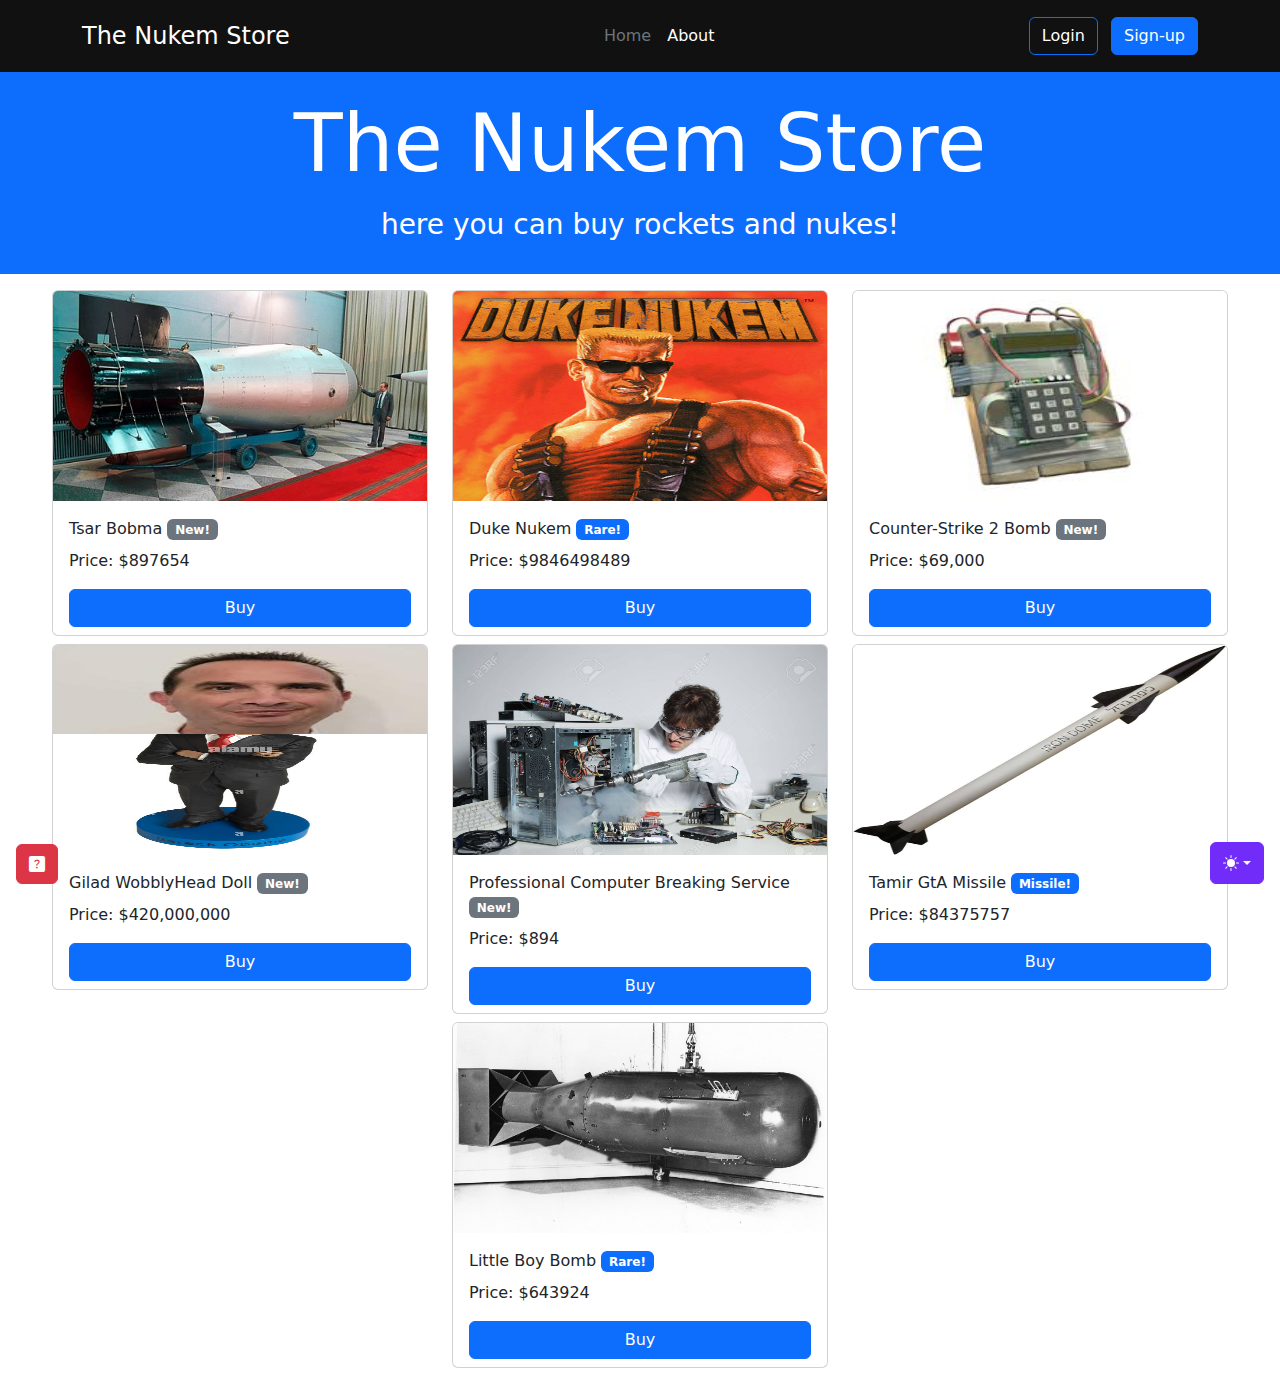
==== index.html @ 71f1ca89 "added nuke and fixed file formatting" ====
<!DOCTYPE html>
<html lang="en">

<head>
  <title>Nukem the store</title>
  <meta charset="utf-8">
  <meta name="viewport" content="width=device-width, initial-scale=1">
  <link href="https://cdn.jsdelivr.net/npm/bootstrap@5.3.2/dist/css/bootstrap.min.css" rel="stylesheet">
  <link rel="stylesheet" href="https://cdn.jsdelivr.net/npm/bootstrap-icons@1.11.3/font/bootstrap-icons.min.css">
  <script src="https://cdn.jsdelivr.net/npm/bootstrap@5.3.2/dist/js/bootstrap.bundle.min.js"></script>
  <link rel="stylesheet" href="styles.css">
  <script src="color-modes.js"></script>
  <script src="/js/nuke.js"></script>


  <!-- Bootstrap darkmode stuff -->
  <style>
    .bd-placeholder-img {
      font-size: 1.125rem;
      text-anchor: middle;
      -webkit-user-select: none;
      -moz-user-select: none;
      user-select: none;
    }

    @media (min-width: 768px) {
      .bd-placeholder-img-lg {
        font-size: 3.5rem;
      }
    }

    .b-example-divider {
      width: 100%;
      height: 3rem;
      background-color: rgba(0, 0, 0, .1);
      border: solid rgba(0, 0, 0, .15);
      border-width: 1px 0;
      box-shadow: inset 0 .5em 1.5em rgba(0, 0, 0, .1), inset 0 .125em .5em rgba(0, 0, 0, .15);
    }

    .b-example-vr {
      flex-shrink: 0;
      width: 1.5rem;
      height: 100vh;
    }

    .bi {
      vertical-align: -.125em;
      fill: currentColor;
    }

    .nav-scroller {
      position: relative;
      z-index: 2;
      height: 2.75rem;
      overflow-y: hidden;
    }

    .nav-scroller .nav {
      display: flex;
      flex-wrap: nowrap;
      padding-bottom: 1rem;
      margin-top: -1px;
      overflow-x: auto;
      text-align: center;
      white-space: nowrap;
      -webkit-overflow-scrolling: touch;
    }

    .btn-bd-primary {
      --bd-violet-bg: #712cf9;
      --bd-violet-rgb: 112.520718, 44.062154, 249.437846;

      --bs-btn-font-weight: 600;
      --bs-btn-color: var(--bs-white);
      --bs-btn-bg: var(--bd-violet-bg);
      --bs-btn-border-color: var(--bd-violet-bg);
      --bs-btn-hover-color: var(--bs-white);
      --bs-btn-hover-bg: #6528e0;
      --bs-btn-hover-border-color: #6528e0;
      --bs-btn-focus-shadow-rgb: var(--bd-violet-rgb);
      --bs-btn-active-color: var(--bs-btn-hover-color);
      --bs-btn-active-bg: #5a23c8;
      --bs-btn-active-border-color: #5a23c8;
    }

    .bd-mode-toggle {
      z-index: 1500;
    }

    .bd-mode-toggle .dropdown-menu .active .bi {
      display: block !important;
    }
  </style>
</head>

<body>

  <svg xmlns="http://www.w3.org/2000/svg" class="d-none">
    <symbol id="check2" viewBox="0 0 16 16">
      <path
        d="M13.854 3.646a.5.5 0 0 1 0 .708l-7 7a.5.5 0 0 1-.708 0l-3.5-3.5a.5.5 0 1 1 .708-.708L6.5 10.293l6.646-6.647a.5.5 0 0 1 .708 0z" />
    </symbol>
    <symbol id="circle-half" viewBox="0 0 16 16">
      <path d="M8 15A7 7 0 1 0 8 1v14zm0 1A8 8 0 1 1 8 0a8 8 0 0 1 0 16z" />
    </symbol>
    <symbol id="moon-stars-fill" viewBox="0 0 16 16">
      <path
        d="M6 .278a.768.768 0 0 1 .08.858 7.208 7.208 0 0 0-.878 3.46c0 4.021 3.278 7.277 7.318 7.277.527 0 1.04-.055 1.533-.16a.787.787 0 0 1 .81.316.733.733 0 0 1-.031.893A8.349 8.349 0 0 1 8.344 16C3.734 16 0 12.286 0 7.71 0 4.266 2.114 1.312 5.124.06A.752.752 0 0 1 6 .278z" />
      <path
        d="M10.794 3.148a.217.217 0 0 1 .412 0l.387 1.162c.173.518.579.924 1.097 1.097l1.162.387a.217.217 0 0 1 0 .412l-1.162.387a1.734 1.734 0 0 0-1.097 1.097l-.387 1.162a.217.217 0 0 1-.412 0l-.387-1.162A1.734 1.734 0 0 0 9.31 6.593l-1.162-.387a.217.217 0 0 1 0-.412l1.162-.387a1.734 1.734 0 0 0 1.097-1.097l.387-1.162zM13.863.099a.145.145 0 0 1 .274 0l.258.774c.115.346.386.617.732.732l.774.258a.145.145 0 0 1 0 .274l-.774.258a1.156 1.156 0 0 0-.732.732l-.258.774a.145.145 0 0 1-.274 0l-.258-.774a1.156 1.156 0 0 0-.732-.732l-.774-.258a.145.145 0 0 1 0-.274l.774-.258c.346-.115.617-.386.732-.732L13.863.1z" />
    </symbol>
    <symbol id="sun-fill" viewBox="0 0 16 16">
      <path
        d="M8 12a4 4 0 1 0 0-8 4 4 0 0 0 0 8zM8 0a.5.5 0 0 1 .5.5v2a.5.5 0 0 1-1 0v-2A.5.5 0 0 1 8 0zm0 13a.5.5 0 0 1 .5.5v2a.5.5 0 0 1-1 0v-2A.5.5 0 0 1 8 13zm8-5a.5.5 0 0 1-.5.5h-2a.5.5 0 0 1 0-1h2a.5.5 0 0 1 .5.5zM3 8a.5.5 0 0 1-.5.5h-2a.5.5 0 0 1 0-1h2A.5.5 0 0 1 3 8zm10.657-5.657a.5.5 0 0 1 0 .707l-1.414 1.415a.5.5 0 1 1-.707-.708l1.414-1.414a.5.5 0 0 1 .707 0zm-9.193 9.193a.5.5 0 0 1 0 .707L3.05 13.657a.5.5 0 0 1-.707-.707l1.414-1.414a.5.5 0 0 1 .707 0zm9.193 2.121a.5.5 0 0 1-.707 0l-1.414-1.414a.5.5 0 0 1 .707-.707l1.414 1.414a.5.5 0 0 1 0 .707zM4.464 4.465a.5.5 0 0 1-.707 0L2.343 3.05a.5.5 0 1 1 .707-.707l1.414 1.414a.5.5 0 0 1 0 .708z" />
    </symbol>
  </svg>

  <div class="dropdown position-fixed bottom-0 end-0 mb-3 me-3 bd-mode-toggle">
    <button class="btn btn-bd-primary py-2 dropdown-toggle d-flex align-items-center" id="bd-theme" type="button"
      aria-expanded="false" data-bs-toggle="dropdown" aria-label="Toggle theme (auto)">
      <svg class="bi my-1 theme-icon-active" width="1em" height="1em">
        <use href="#circle-half"></use>
      </svg>
      <span class="visually-hidden" id="bd-theme-text">Toggle theme</span>
    </button>
    <ul class="dropdown-menu dropdown-menu-end shadow" aria-labelledby="bd-theme-text">
      <li>
        <button type="button" class="dropdown-item d-flex align-items-center" data-bs-theme-value="light"
          aria-pressed="false">
          <svg class="bi me-2 opacity-50 theme-icon" width="1em" height="1em">
            <use href="#sun-fill"></use>
          </svg>
          Light
          <svg class="bi ms-auto d-none" width="1em" height="1em">
            <use href="#check2"></use>
          </svg>
        </button>
      </li>
      <li>
        <button type="button" class="dropdown-item d-flex align-items-center" data-bs-theme-value="dark"
          aria-pressed="false">
          <svg class="bi me-2 opacity-50 theme-icon" width="1em" height="1em">
            <use href="#moon-stars-fill"></use>
          </svg>
          Dark
          <svg class="bi ms-auto d-none" width="1em" height="1em">
            <use href="#check2"></use>
          </svg>
        </button>
      </li>
      <li>
        <button type="button" class="dropdown-item d-flex align-items-center active" data-bs-theme-value="auto"
          aria-pressed="true">
          <svg class="bi me-2 opacity-50 theme-icon" width="1em" height="1em">
            <use href="#circle-half"></use>
          </svg>
          Auto
          <svg class="bi ms-auto d-none" width="1em" height="1em">
            <use href="#check2"></use>
          </svg>
        </button>
      </li>
    </ul>
  </div>






  <!-- Navbar -->



  <header class="p-3 sticky-top" style="background-color: #111111;">
    <div class="container">
      <div class="d-flex flex-wrap align-items-center justify-content-center justify-content-lg-start">
        <a href="./" class="d-flex align-items-center mb-3 mb-md-0 me-md-auto text-white text-decoration-none">
          <span class="fs-4">The Nukem Store</span>
        </a>


        <ul class="nav col-12 col-lg-auto me-lg-auto mb-2 justify-content-center mb-md-0">
          <li><a href="#" class="nav-link px-2 text-secondary">Home</a></li>
          <li><a href="about/" class="nav-link px-2 text-white">About</a></li>
        </ul>

        <div class="text-end">
          <button type="button" onclick="location.href = './login/';"
            class="btn btn-outline-primary text-white me-2">Login</button>
          <button type="button" onclick="location.href = './register/';" class="btn btn-primary">Sign-up</button>
        </div>
      </div>
    </div>
  </header>

  <!-- Navbar end -->

  <!-- hero -->

  <div class="container-fluid p-4 bg-primary text-white">
    <div class="row justify-content-center">
      <div class="col-7">
        <p class="display-1 text-center">The Nukem Store</p>
        <h3 class="text-center">here you can buy rockets and nukes!</h3>
      </div>

    </div>
  </div>

  <!-- hero end -->

  <!-- products -->
  <div class="container-fluid mt-3">
    <div class="row justify-content-center">
      <div class="col-sm-3 mb-2" style="width:400px">
        <div class="card">
          <img src="img/index/tsar-bobma.webp" alt="tsar-bobma" width="100%" height="210" class=" card-img-top ">
          <div class="card-body">
            <div class="card-title">Tsar Bobma <span class="badge bg-secondary">New!</span></div>
            <div class="card-text">Price: $897654</div>

          </div>
          <button type="button" onclick="location.href='checkout/';"
            class="btn btn-primary btn-block col-sm-11 mb-2 mx-auto">Buy</button>
        </div>
      </div>
      <div class="col-sm-3 mb-2" style="width:400px">
        <div class="card">
          <img src="img/index/duke-nukem.jpg" alt="duke nukem cover" width="100%" height="210" class=" card-img-top ">
          <div class="card-body">
            <div class="card-title">Duke Nukem <span class="badge bg-primary">Rare!</span></div>
            <div class="card-text">Price: $9846498489</div>

          </div>
          <button type="button" onclick="toBeAddedAlert()"
            class="btn btn-primary btn-block col-sm-11 mb-2 mx-auto">Buy</button>
        </div>
      </div>
      <div class="col-sm-3 mb-2" style="width:400px">
        <div class="card">
          <img src="img/index/cs-bomb.jpeg" alt="tsar-bobma" width="100%" height="210" class=" card-img-top ">
          <div class="card-body">
            <div class="card-title">Counter-Strike 2 Bomb <span class="badge bg-secondary">New!</span></div>
            <div class="card-text">Price: $69,000</div>

          </div>
          <button type="button" onclick="toBeAddedAlert()"
            class="btn btn-primary btn-block col-sm-11 mb-2 mx-auto">Buy</button>
        </div>
      </div>
      <div class="col-sm-3 mb-2" style="width:400px">
        <div class="card">
          <img src="img/index/gilad.png" alt="tsar-bobma" width="100%" height="210" class=" card-img-top ">
          <div class="card-body">
            <div class="card-title">Gilad WobblyHead Doll <span class="badge bg-secondary">New!</span></div>
            <div class="card-text">Price: $420,000,000</div>

          </div>
          <button type="button" onclick="toBeAddedAlert()"
            class="btn btn-primary btn-block col-sm-11 mb-2 mx-auto">Buy</button>
        </div>
      </div>
      <div class="col-sm-3 mb-2" style="width:400px">
        <div class="card">
          <img src="img/index/computer-breaker.jpg" alt="tsar-bobma" width="100%" height="210" class=" card-img-top ">
          <div class="card-body">
            <div class="card-title">Professional Computer Breaking Service <span class="badge bg-secondary">New!</span>
            </div>
            <div class="card-text">Price: $894</div>

          </div>
          <button type="button" onclick="toBeAddedAlert()"
            class="btn btn-primary btn-block col-sm-11 mb-2 mx-auto">Buy</button>
        </div>
      </div>
      <div class="col-sm-3 mb-2" style="width:400px">
        <div class="card">
          <img src="img/index/tamir-missile.jpg" alt="tsar-bobma" width="100%" height="210" class=" card-img-top ">
          <div class="card-body">
            <div class="card-title">Tamir GtA Missile <span class="badge bg-primary">Missile!</span></div>
            <div class="card-text">Price: $84375757</div>

          </div>
          <button type="button" onclick="toBeAddedAlert()"
            class="btn btn-primary btn-block col-sm-11 mb-2 mx-auto">Buy</button>
        </div>
      </div>
      <div class="col-sm-3 mb-2" style="width:400px">
        <div class="card">
          <img src="img/index/Little_boy.jpg" alt="tsar-bobma" width="100%" height="210" class=" card-img-top ">
          <div class="card-body">
            <div class="card-title">Little Boy Bomb <span class="badge bg-primary">Rare!</span></div>
            <div class="card-text">Price: $643924</div>

          </div>
          <button type="button" onclick="toBeAddedAlert()"
            class="btn btn-primary btn-block col-sm-11 mb-2 mx-auto">Buy</button>
        </div>



        <!-- nuke modal stuff -->
        <div class="position-fixed bottom-0 start-0 mb-3 me-3 ms-3">
          <button type="button" class="btn btn-danger" data-bs-toggle="modal" data-bs-target="#explosionModal"
            id="nukeOpenButton" onclick="disableCloseButton();">
            <i class="bi bi-question-square-fill"></i>
          </button>
        </div>

        <!-- Modal -->
        <div class="modal ger-fade zoom" id="explosionModal" tabindex="-1" role="dialog"
          aria-labelledby="explosionModalCenterTitle" aria-hidden="true">
          <div class="modal-dialog modal-dialog-scrollable modal-dialog-centered modal-fullscreen" role="document"
            id="explosionModalDialog">
            <div class="modal-content">
              <!--
                    <div class="modal-header">
                      <h5 class="modal-title" id="explosionModalLongTitle">Modal title</h5>
                      <button type="button" class="close" data-bs-dismiss="modal" aria-label="Close" style="border-style: none; background-color: transparent;">
                        <span aria-hidden="true">&times;</span>
                      </button>
                    </div>
                    -->
              <div class="modal-body">
                <img src="/img/index/nuke.gif" style="width:100%;height:100%;" alt="nuke">
              </div>
              <div class="modal-footer" id="modal-footer">
                <button type="button" class="btn btn-danger btn-block col-sm-11 mb-2 mx-auto" id="nukeCloseButton"
                  onclick="playExplosion();">The website was Nuked!!!!!!!!!!!</button>
              </div>
            </div>
          </div>
        </div>
      </div>


    </div>

  </div>
  <script src="js/temp.js"></script>
</body>

</html>
---- styles.css ----
.modal.fade.zoom:not(.show) .modal-dialog {
    transform: scale(5);
}

.ger-fade:not(.show) {
    opacity: 0;
}

.ger-fade {
    transition: opacity .05s linear;
}
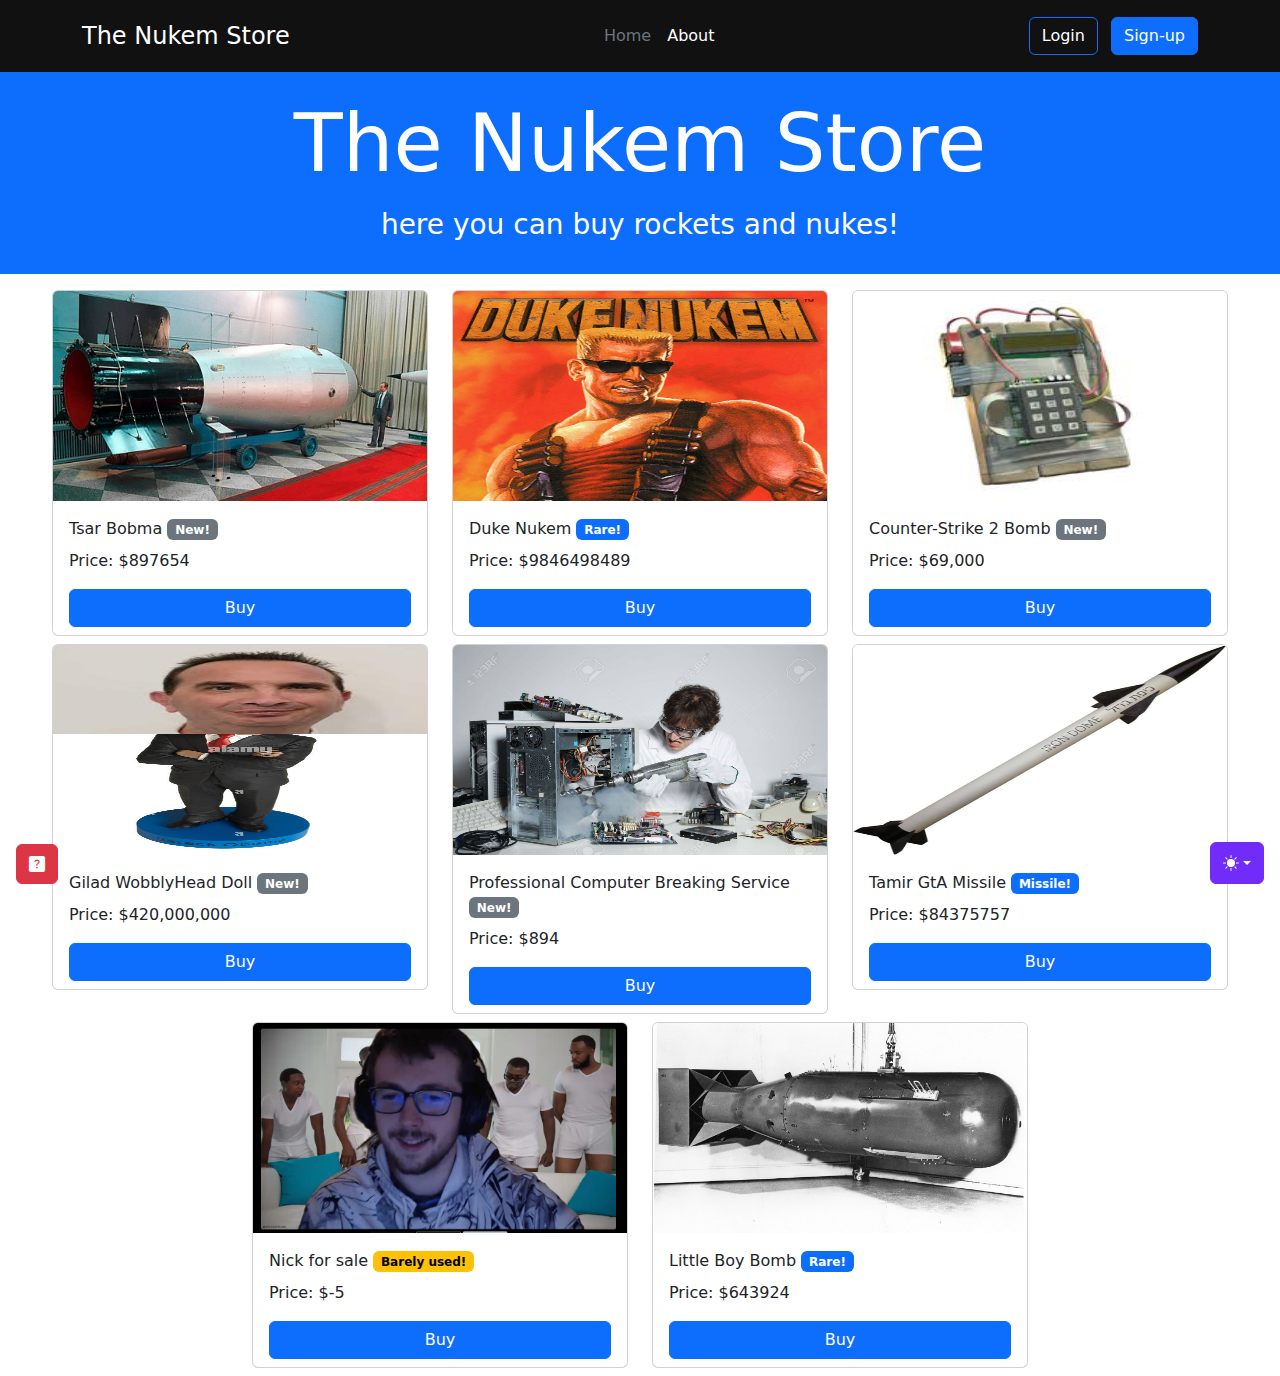
==== commit 5f090810: "added nick" ====
--- a/index.html
+++ b/index.html
@@ -11,6 +11,10 @@
   <link rel="stylesheet" href="styles.css">
   <script src="color-modes.js"></script>
   <script src="/js/nuke.js"></script>
+  <link rel="apple-touch-icon" sizes="180x180" href="/apple-touch-icon.png">
+  <link rel="icon" type="image/png" sizes="32x32" href="/favicon-32x32.png">
+  <link rel="icon" type="image/png" sizes="16x16" href="/favicon-16x16.png">
+  <link rel="manifest" href="/site.webmanifest">
 
 
   <!-- Bootstrap darkmode stuff -->
@@ -289,6 +293,18 @@
       </div>
       <div class="col-sm-3 mb-2" style="width:400px">
         <div class="card">
+          <img src="img/index/nick.png" alt="tsar-bobma" width="100%" height="210" class=" card-img-top ">
+          <div class="card-body">
+            <div class="card-title">Nick for sale <span class="badge bg-warning text-black">Barely used!</span></div>
+            <div class="card-text">Price: $-5</div>
+
+          </div>
+          <button type="button" onclick="toBeAddedAlert()"
+            class="btn btn-primary btn-block col-sm-11 mb-2 mx-auto">Buy</button>
+        </div>
+      </div>
+      <div class="col-sm-3 mb-2" style="width:400px">
+        <div class="card">
           <img src="img/index/Little_boy.jpg" alt="tsar-bobma" width="100%" height="210" class=" card-img-top ">
           <div class="card-body">
             <div class="card-title">Little Boy Bomb <span class="badge bg-primary">Rare!</span></div>
@@ -310,7 +326,7 @@
         </div>
 
         <!-- Modal -->
-        <div class="modal ger-fade zoom" id="explosionModal" tabindex="-1" role="dialog"
+        <div class="modal fade zoom" id="explosionModal" tabindex="-1" role="dialog"
           aria-labelledby="explosionModalCenterTitle" aria-hidden="true">
           <div class="modal-dialog modal-dialog-scrollable modal-dialog-centered modal-fullscreen" role="document"
             id="explosionModalDialog">
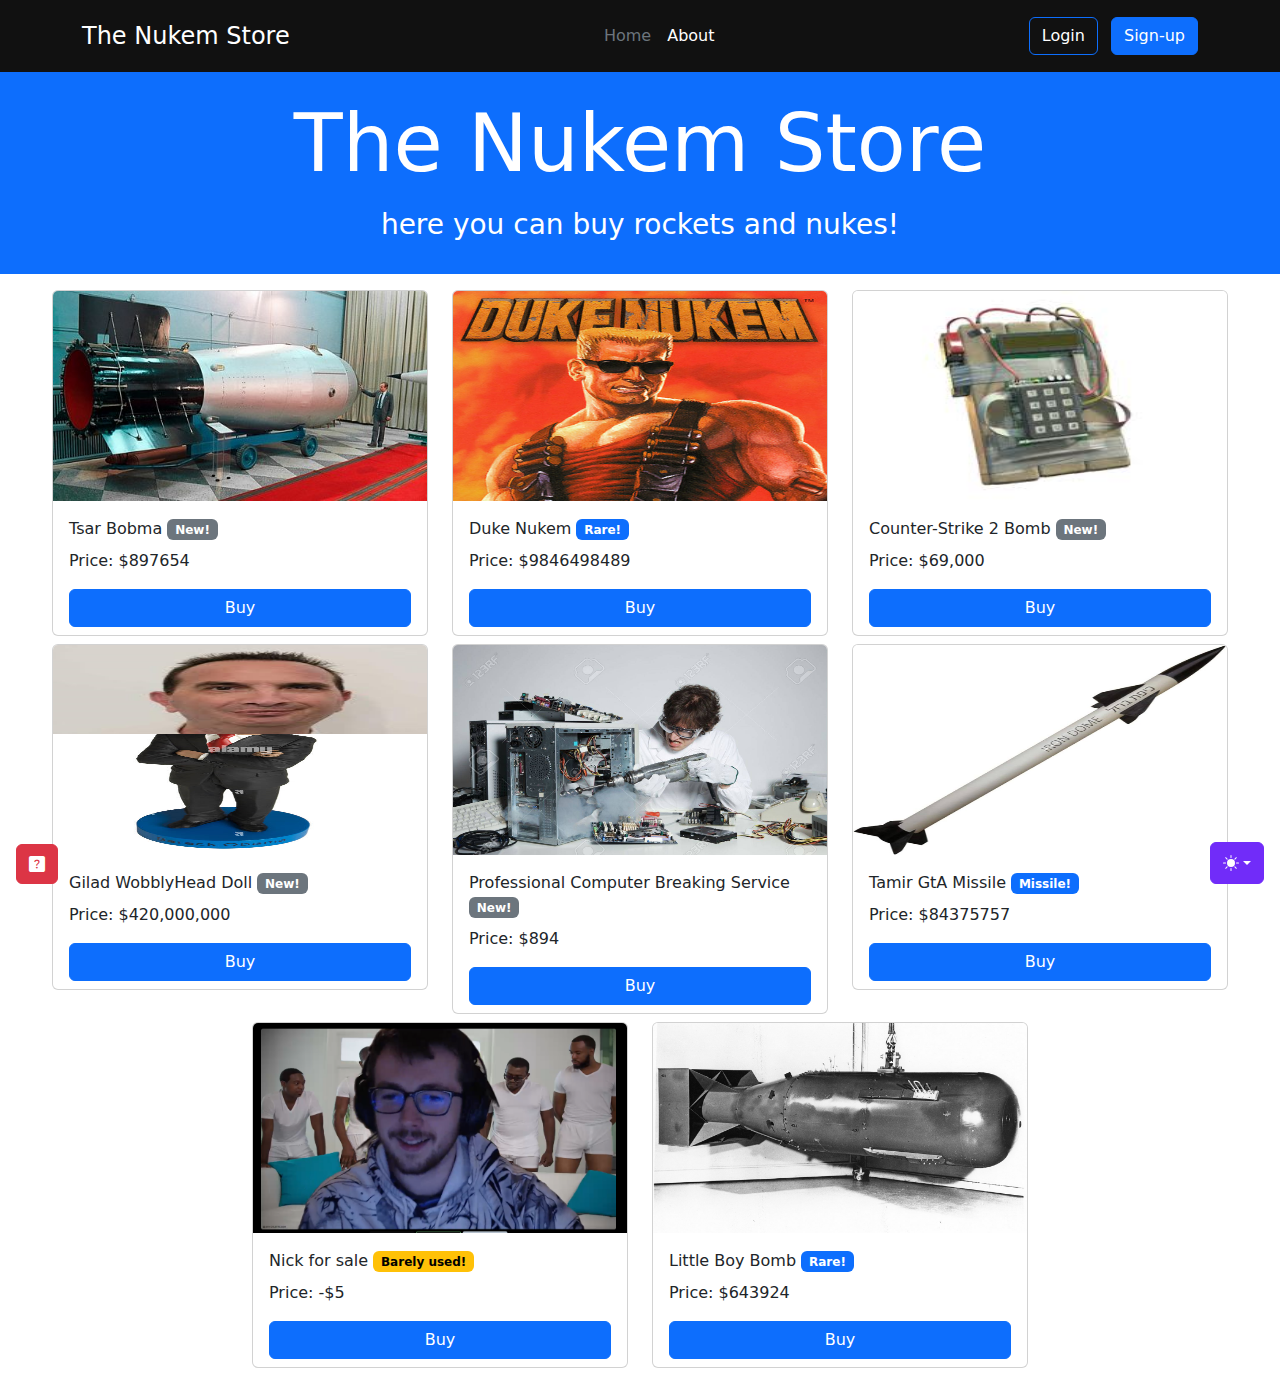
==== commit c20bac07: "lil fix" ====
--- a/index.html
+++ b/index.html
@@ -296,7 +296,7 @@
           <img src="img/index/nick.png" alt="tsar-bobma" width="100%" height="210" class=" card-img-top ">
           <div class="card-body">
             <div class="card-title">Nick for sale <span class="badge bg-warning text-black">Barely used!</span></div>
-            <div class="card-text">Price: $-5</div>
+            <div class="card-text">Price: -$5</div>
 
           </div>
           <button type="button" onclick="toBeAddedAlert()"
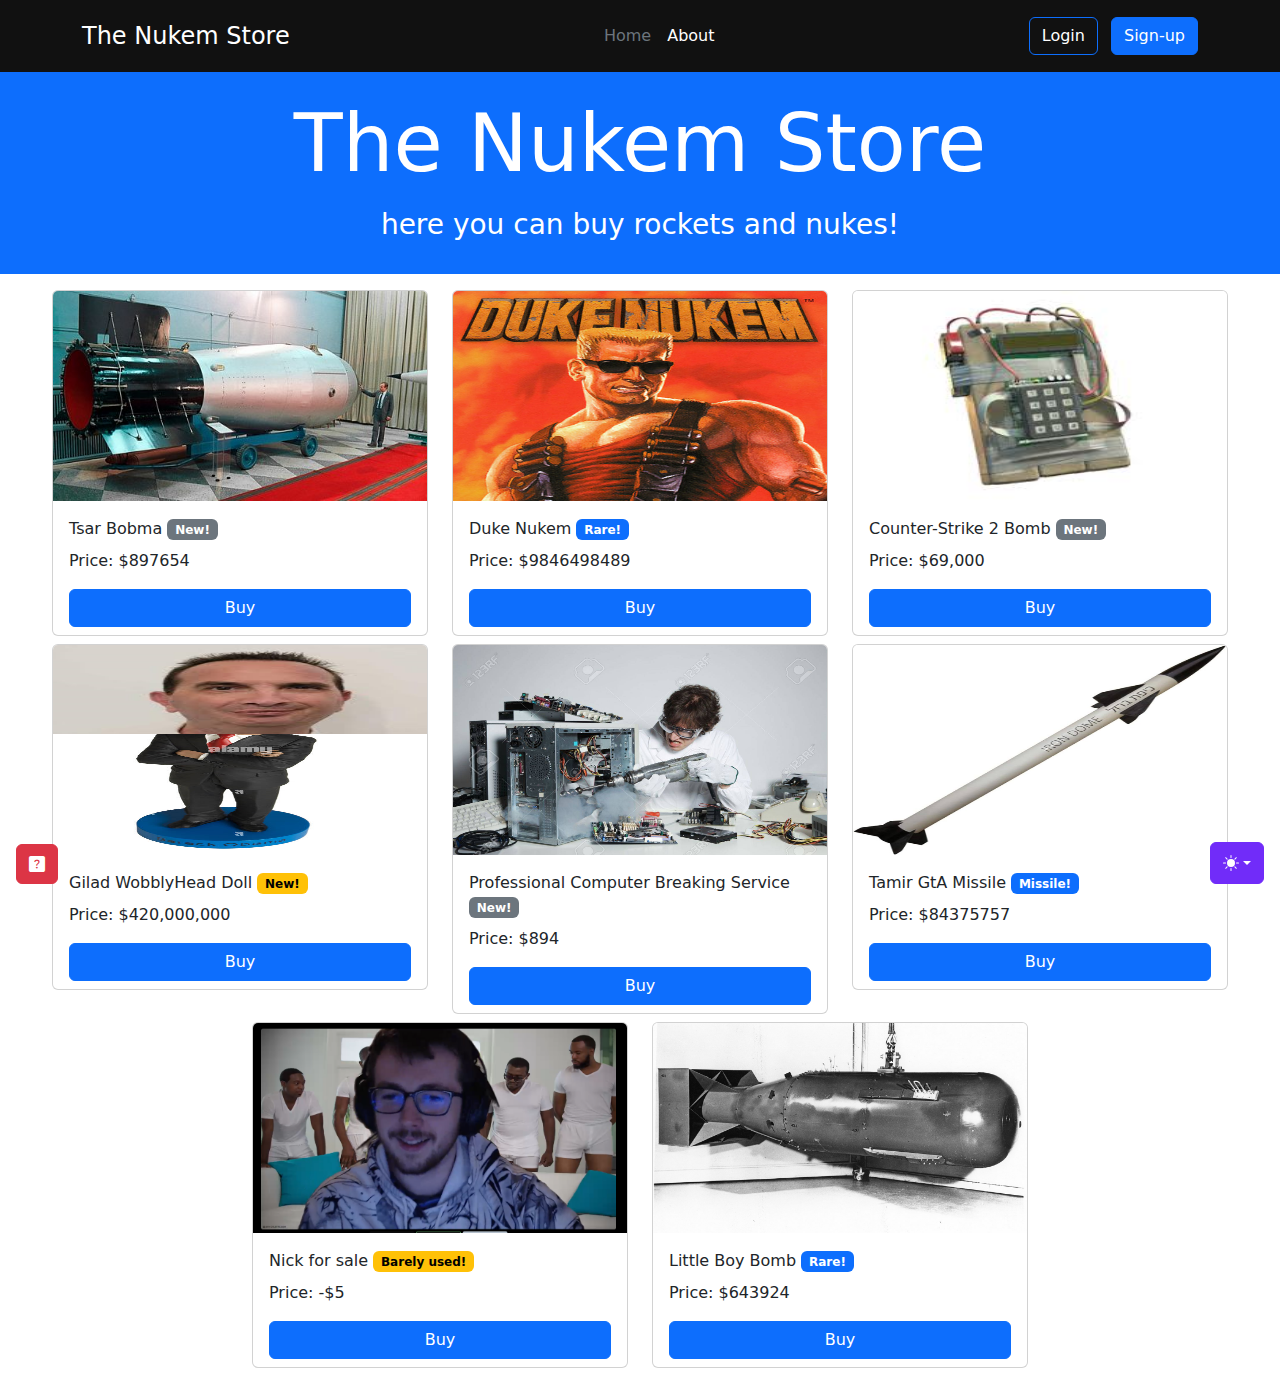
==== commit b058c72a: "added a secret" ====
--- a/index.html
+++ b/index.html
@@ -258,7 +258,7 @@
         <div class="card">
           <img src="img/index/gilad.png" alt="tsar-bobma" width="100%" height="210" class=" card-img-top ">
           <div class="card-body">
-            <div class="card-title">Gilad WobblyHead Doll <span class="badge bg-secondary">New!</span></div>
+            <div class="card-title">Gilad WobblyHead Doll <span class="badge bg-warning" onclick="location.href='secret/';"><a href="secret/" class=" text-decoration-none text-black">New!</a></span></div>
             <div class="card-text">Price: $420,000,000</div>
 
           </div>
@@ -295,7 +295,7 @@
         <div class="card">
           <img src="img/index/nick.png" alt="tsar-bobma" width="100%" height="210" class=" card-img-top ">
           <div class="card-body">
-            <div class="card-title">Nick for sale <span class="badge bg-warning text-black">Barely used!</span></div>
+            <div class="card-title">Nick for sale <span class="badge bg-warning text-black" onclick="location.href='img/index/secret.jpg';"><a href="img/index/secret.jpg" class=" text-decoration-none text-black">Barely used!</a></span></div>
             <div class="card-text">Price: -$5</div>
 
           </div>
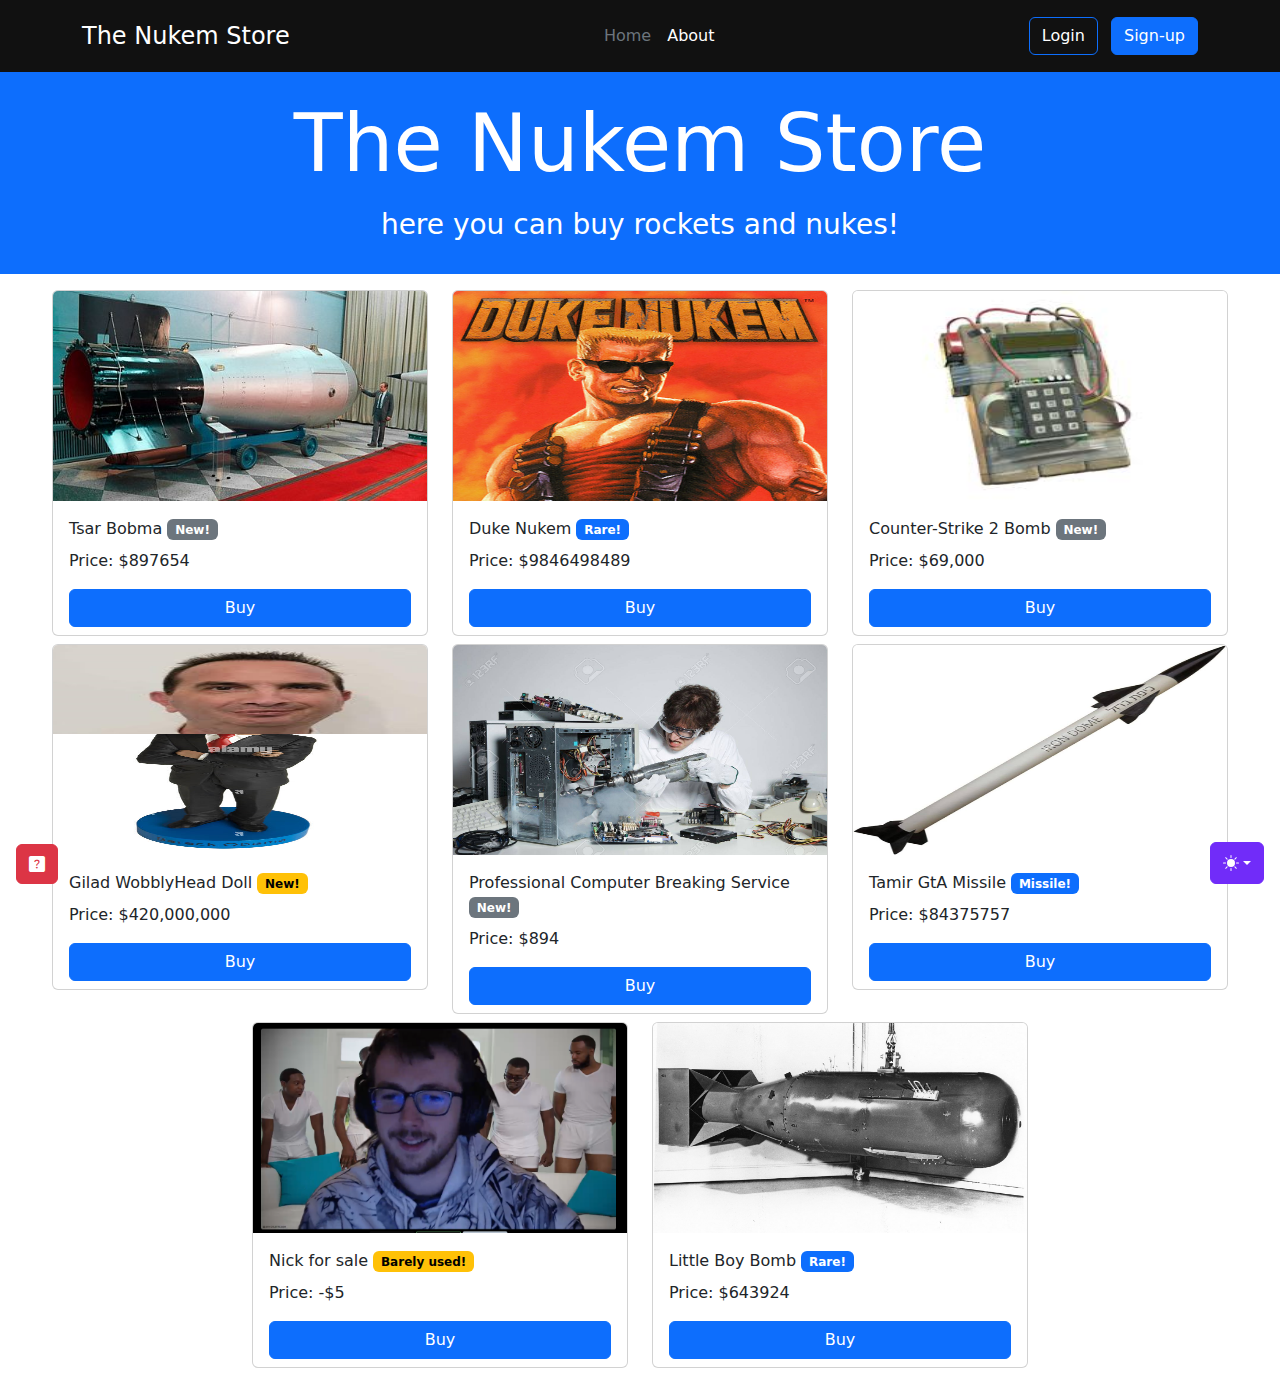
==== commit 2e153d8e: "gilad" ====
(no text change in the page or its own stylesheets)
